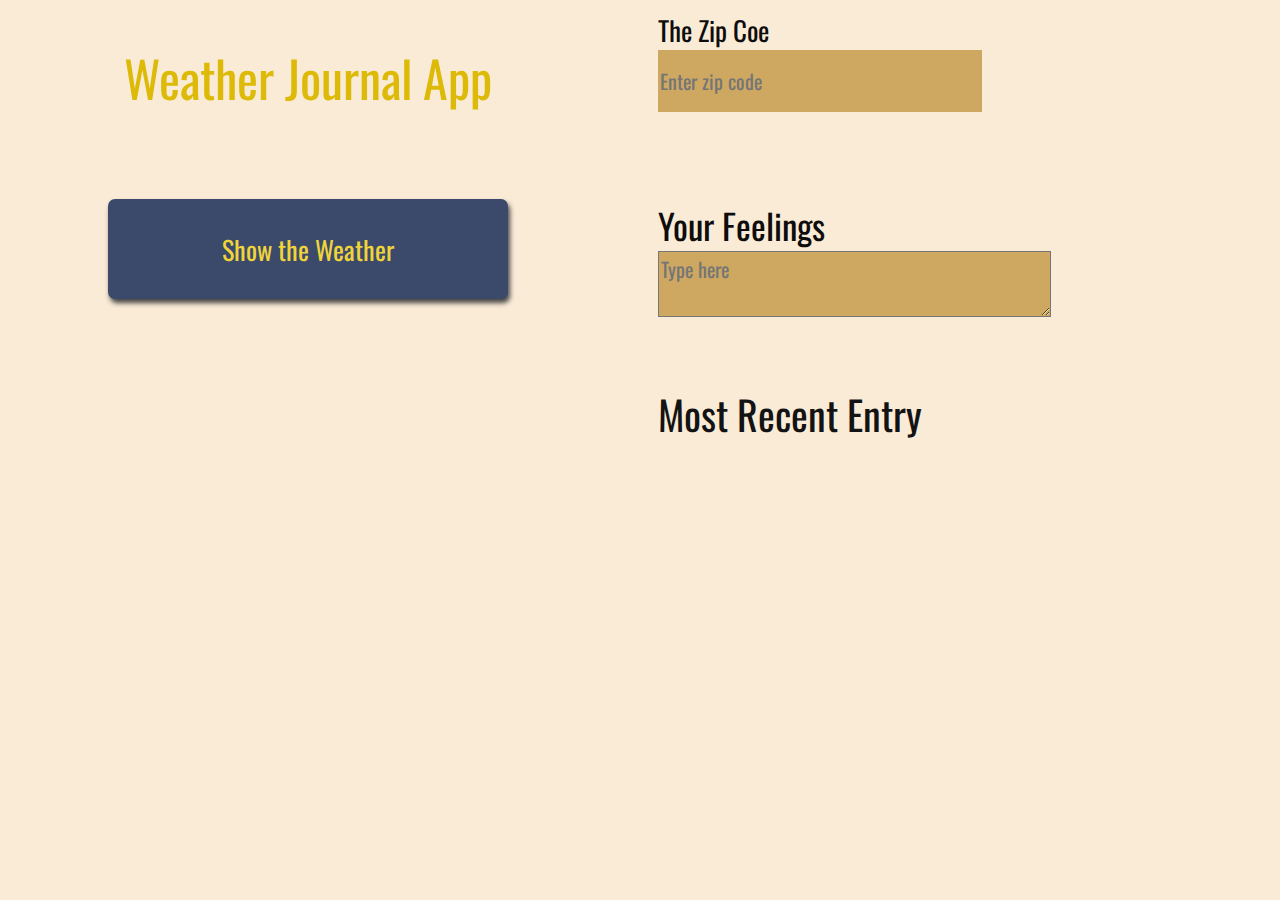
==== index.html @ bb155bee "first commit" ====
<!DOCTYPE html>
<html lang="en">

<head>
    <meta charset="UTF-8">
    <meta http-equiv="X-UA-Compatible" content="IE=edge">
    <meta name="viewport" content="width=device-width, initial-scale=1.0">
    <title>Weather Journal</title>
    <link href="https://fonts.googleapis.com/css?family=Oswald:400,600,700|Ranga:400,700&display=swap" rel="stylesheet">
    <link rel="stylesheet" href="style.css">
</head>

<body>
    <div id="app">
        <div class="holder headline">
            Weather Journal App
        </div>

        <div class="inputs_zip">
            <label for="Zip">The Zip Coe </label>
            <input type="text" id="zip" name="zip_code" placeholder="Enter zip code"><br>
        </div>
        <div class="inputs_feelings">
            <labe for="Feelings"> Your Feelings</label><br>
                <textarea type="text" id="Feelings" cols="40" rows="2" placeholder="Type here"></textarea><br>
        </div>
        <div class="holder button">
            <button id="generate_Weather_Data" type="submit"> Show the Weather </button>
        </div>
        <br>
        <div class="entries">
            <div class="title">Most Recent Entry</div>
            <div class="outpts">
                <p id="Current_Date"></p>
                <p id="Current_Temprature"></p>
                <p id="User_Feelings_output"></p>
            </div>
        </div>
    </div>
    </div>
</body>
<script src="app.js"></script>

</html>
---- style.css ----
body {
    margin: 0;
    padding: 0;
    background-color: antiquewhite;
    background-position: center center;
    background-size: cover;
    background-attachment: fixed;
    font-family: -apple-system, BlinkMacSystemFont, sans-serif;
    display: block;
    align-items: center;
}

.headline {
    color: rgb(221, 186, 8);
    font-size: 35px;

    padding: 30px;
    text-align: center;
}

#app {
    display: grid;
    grid-auto-rows: minmax(150px, auto);
    grid-template-columns: 50% 50%;
    height: 100%;
    color: #0e0d0c;
    justify-content: center;
    grid-gap: 1em;
    font-size: 20px;
    font-family: 'Oswald', sans-serif;
    padding: 10px;
    overflow: hidden;
    font-size: 35px;
}

.inputs_feelings {
    display: block;
    grid-row: 2/2;
    grid-column: 2/2;
}

.headline {
    font-size: 50px;
    text-align: center;

}

.title {
    font-size: 40px;
    color: rgb(20, 19, 19);

}

/*  Basic Styling To Override Default For Basic HTML Elements */
label {
    display: block;
    font-size: 27px;
}

input {
    display: block;
    height: 60px;
    width: 320px;
    background: #cea861;
    color: #1f1b0a;
    font-size: 20px;
    font-family: 'Oswald', sans-serif;
    border: none;
}

button {
    display: block;
    width: 400px;
    height: 100px;
    background: #3b4a6b;
    color: #f0d43a;
    font-size: 26px;
    font-family: 'Oswald', sans-serif;
    border: none;
    box-shadow: 2px 4px 5px #444;
    margin: auto;
    border-radius: 7px;
}





textarea {
    background: #cea861;
    color: #1f1b0a;
    font-size: 20px;
    font-family: 'Oswald', sans-serif;
    font-size: 20px;
}
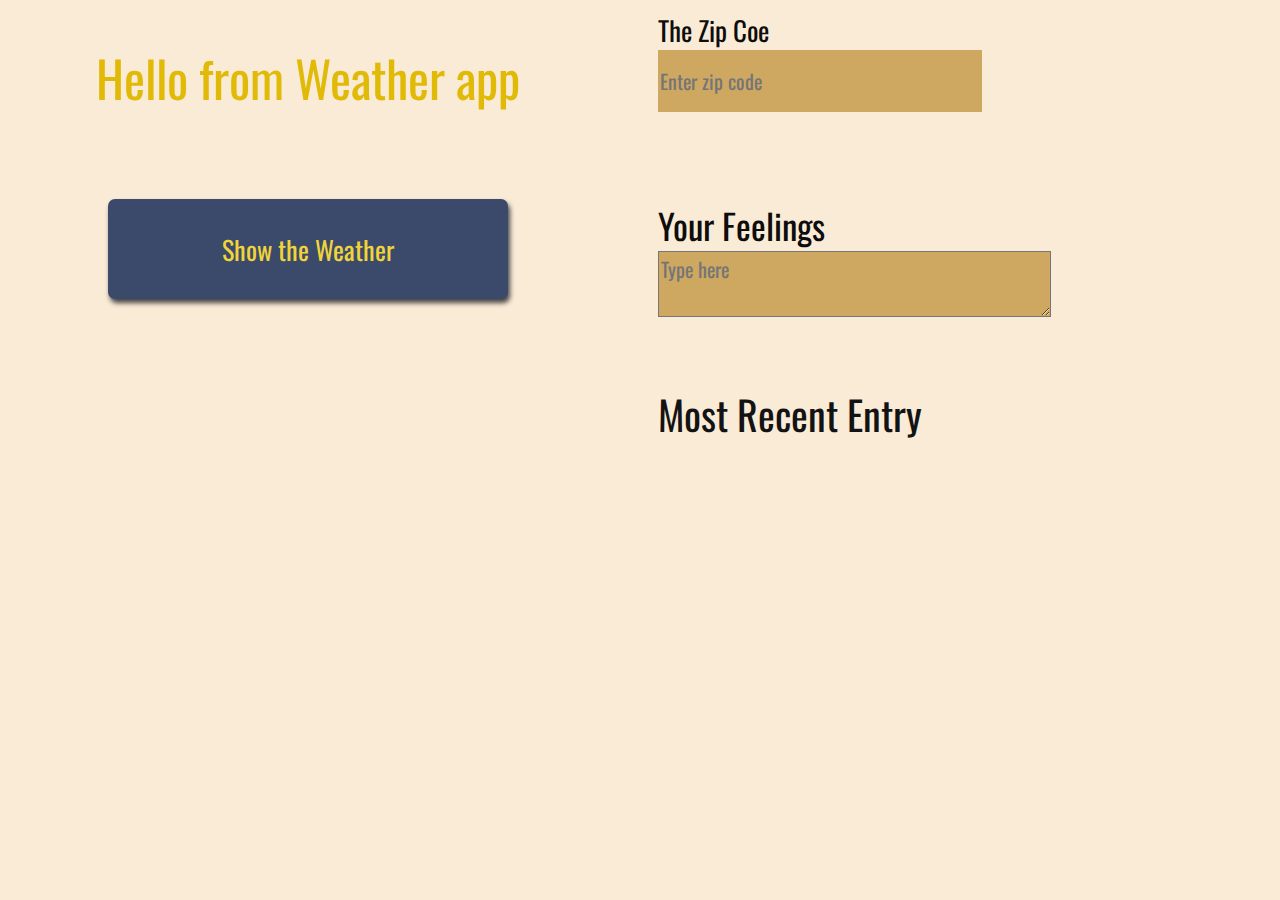
==== commit 503b3590: "Our recent commit yet again" ====
--- a/index.html
+++ b/index.html
@@ -13,7 +13,7 @@
 <body>
     <div id="app">
         <div class="holder headline">
-            Weather Journal App
+            Hello from Weather app 
         </div>
 
         <div class="inputs_zip">
--- a/style.css
+++ b/style.css
@@ -1,85 +1,84 @@
 body {
-    margin: 0;
-    padding: 0;
-    background-color: antiquewhite;
-    background-position: center center;
-    background-size: cover;
-    background-attachment: fixed;
-    font-family: -apple-system, BlinkMacSystemFont, sans-serif;
-    display: block;
-    align-items: center;
+  margin: 0;
+  padding: 0;
+  background-color: antiquewhite;
+  background-position: center center;
+  background-size: cover;
+  background-attachment: fixed;
+  font-family: -apple-system, BlinkMacSystemFont, sans-serif;
+  display: block;
+  align-items: center;
 }
 
 .headline {
-    color: rgb(221, 186, 8);
-    font-size: 35px;
-
-    padding: 30px;
-    text-align: center;
+  color: rgb(225, 186, 8);
+  font-size: 35px;
+  padding: 30px;
+  text-align: center;
 }
 
 #app {
-    display: grid;
-    grid-auto-rows: minmax(150px, auto);
-    grid-template-columns: 50% 50%;
-    height: 100%;
-    color: #0e0d0c;
-    justify-content: center;
-    grid-gap: 1em;
-    font-size: 20px;
-    font-family: 'Oswald', sans-serif;
-    padding: 10px;
-    overflow: hidden;
-    font-size: 35px;
+  display: grid;
+  grid-auto-rows: minmax(150px, auto);
+  grid-template-columns: 50% 50%;
+  height: 100%;
+  color: #0e0d0c;
+  justify-content: center;
+  grid-gap: 1em;
+  font-size: 20px;
+  font-family: 'Oswald', sans-serif;
+  padding: 10px;
+  overflow: hidden;
+  font-size: 35px;
 }
 
 .inputs_feelings {
-    display: block;
-    grid-row: 2/2;
-    grid-column: 2/2;
+  display: block;
+  grid-row: 2/2;
+  grid-column: 2/2;
 }
 
 .headline {
-    font-size: 50px;
-    text-align: center;
+  font-size: 50px;
+  text-align: center;
 
 }
 
 .title {
-    font-size: 40px;
-    color: rgb(20, 19, 19);
+  font-size: 40px;
+  color: rgb(20, 19, 19);
 
 }
 
 /*  Basic Styling To Override Default For Basic HTML Elements */
 label {
-    display: block;
-    font-size: 27px;
+  display: block;
+  font-size: 27px;
 }
 
 input {
-    display: block;
-    height: 60px;
-    width: 320px;
-    background: #cea861;
-    color: #1f1b0a;
-    font-size: 20px;
-    font-family: 'Oswald', sans-serif;
-    border: none;
+  display: block;
+  height: 60px;
+  width: 320px;
+  background: #cea861;
+  color: #1f1b0a;
+  font-size: 20px;
+  font-family: 'Oswald', sans-serif;
+  border: none;
 }
 
 button {
-    display: block;
-    width: 400px;
-    height: 100px;
-    background: #3b4a6b;
-    color: #f0d43a;
-    font-size: 26px;
-    font-family: 'Oswald', sans-serif;
-    border: none;
-    box-shadow: 2px 4px 5px #444;
-    margin: auto;
-    border-radius: 7px;
+  display: block;
+  width: 400px;
+  height: 100px;
+  background: #3b4a6b;
+  color: #f0d43a;
+  font-size: 26px;
+  font-family: 'Oswald', sans-serif;
+  border: none;
+  box-shadow: 2px 4px 5px #444;
+  margin: auto;
+  border-radius: 7px;
 }
 
 
@@ -87,9 +86,9 @@
 
 
 textarea {
-    background: #cea861;
-    color: #1f1b0a;
-    font-size: 20px;
-    font-family: 'Oswald', sans-serif;
-    font-size: 20px;
+  background: #cea861;
+  color: #1f1b0a;
+  font-size: 20px;
+  font-family: 'Oswald', sans-serif;
+  font-size: 20px;
 }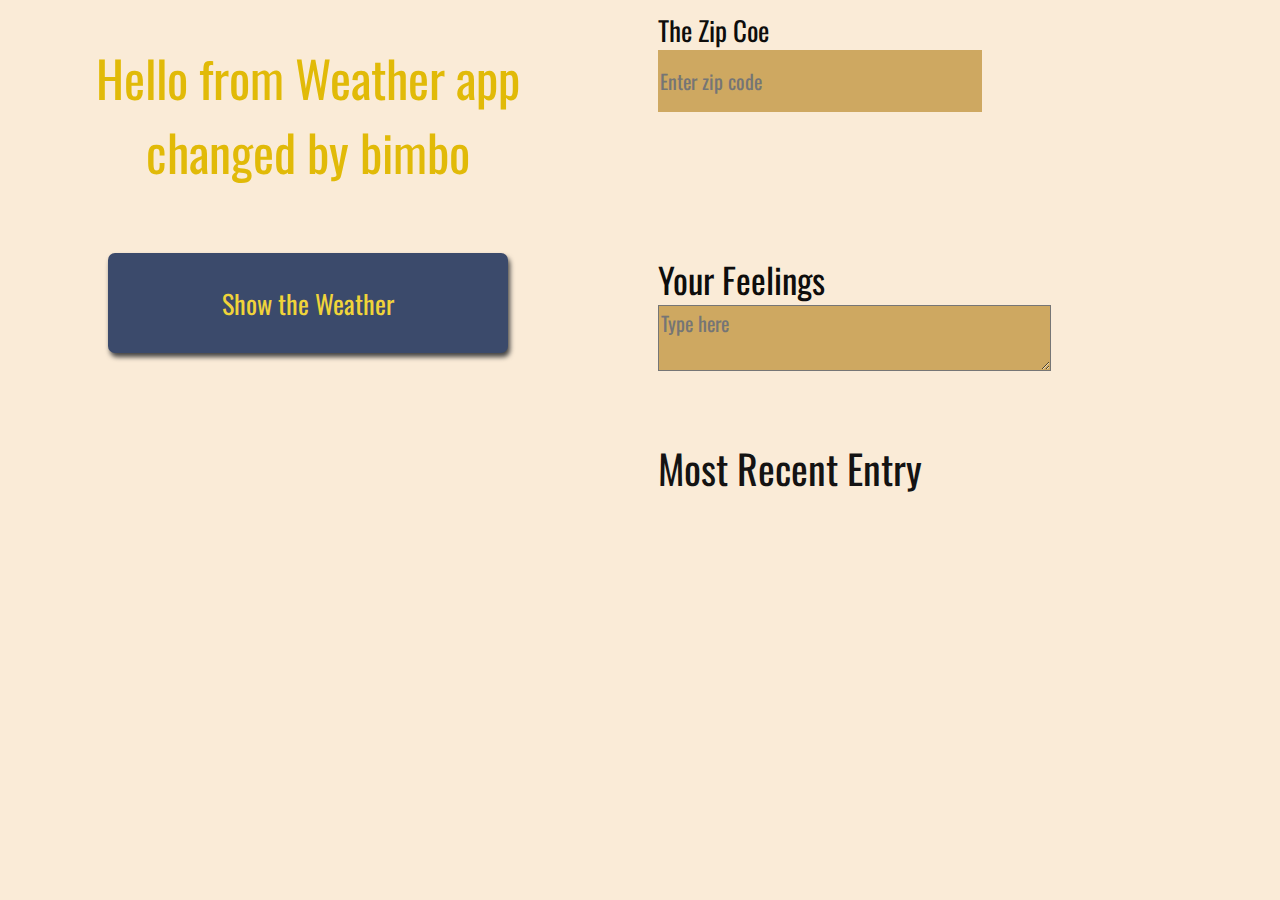
==== commit 5325af5b: "Bimbo changed" ====
--- a/index.html
+++ b/index.html
@@ -13,7 +13,7 @@
 <body>
     <div id="app">
         <div class="holder headline">
-            Hello from Weather app 
+            Hello from Weather app  changed by bimbo
         </div>
 
         <div class="inputs_zip">
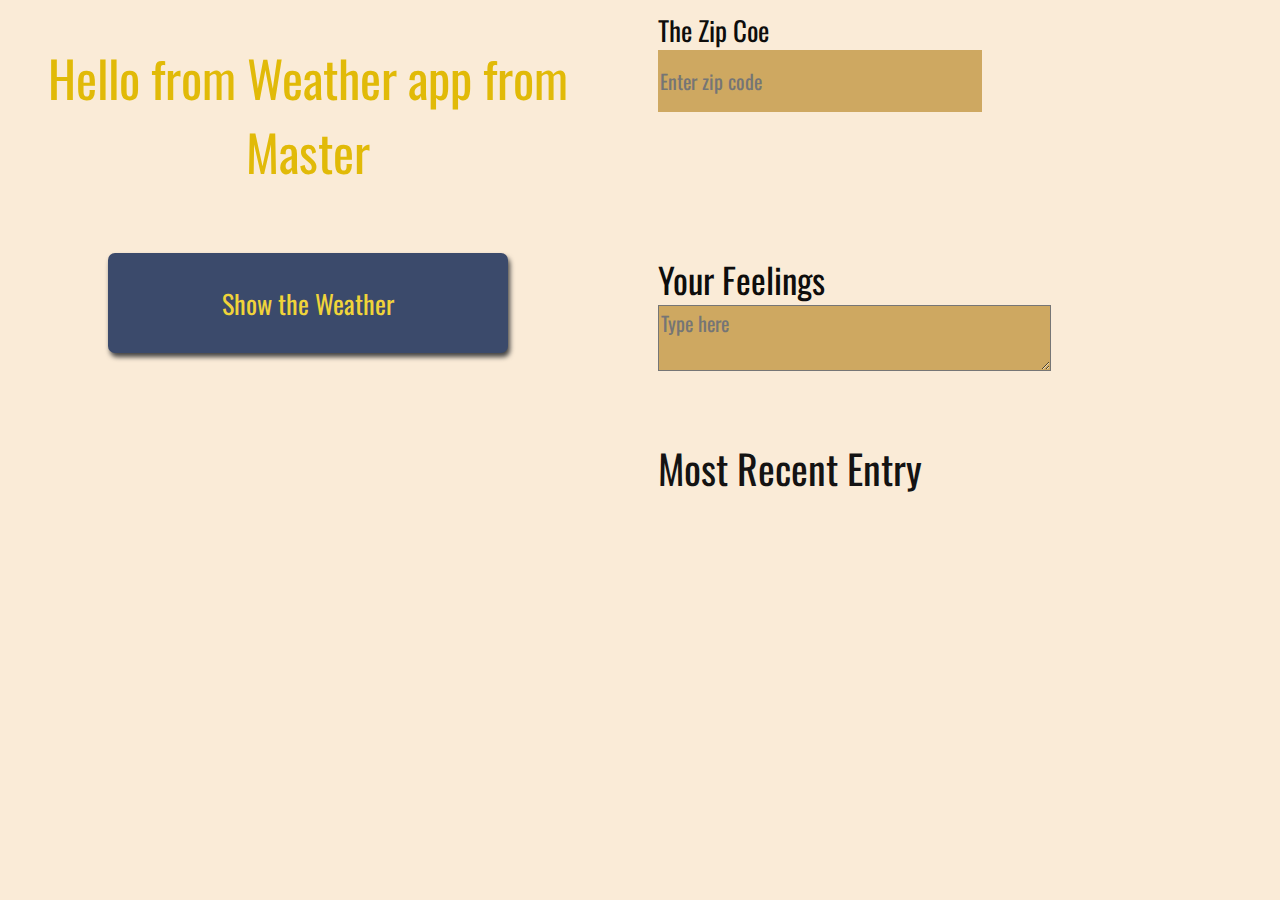
==== commit e75381a3: "master changed" ====
--- a/index.html
+++ b/index.html
@@ -13,7 +13,7 @@
 <body>
     <div id="app">
         <div class="holder headline">
-            Hello from Weather app  changed by bimbo
+            Hello from Weather app from Master
         </div>
 
         <div class="inputs_zip">
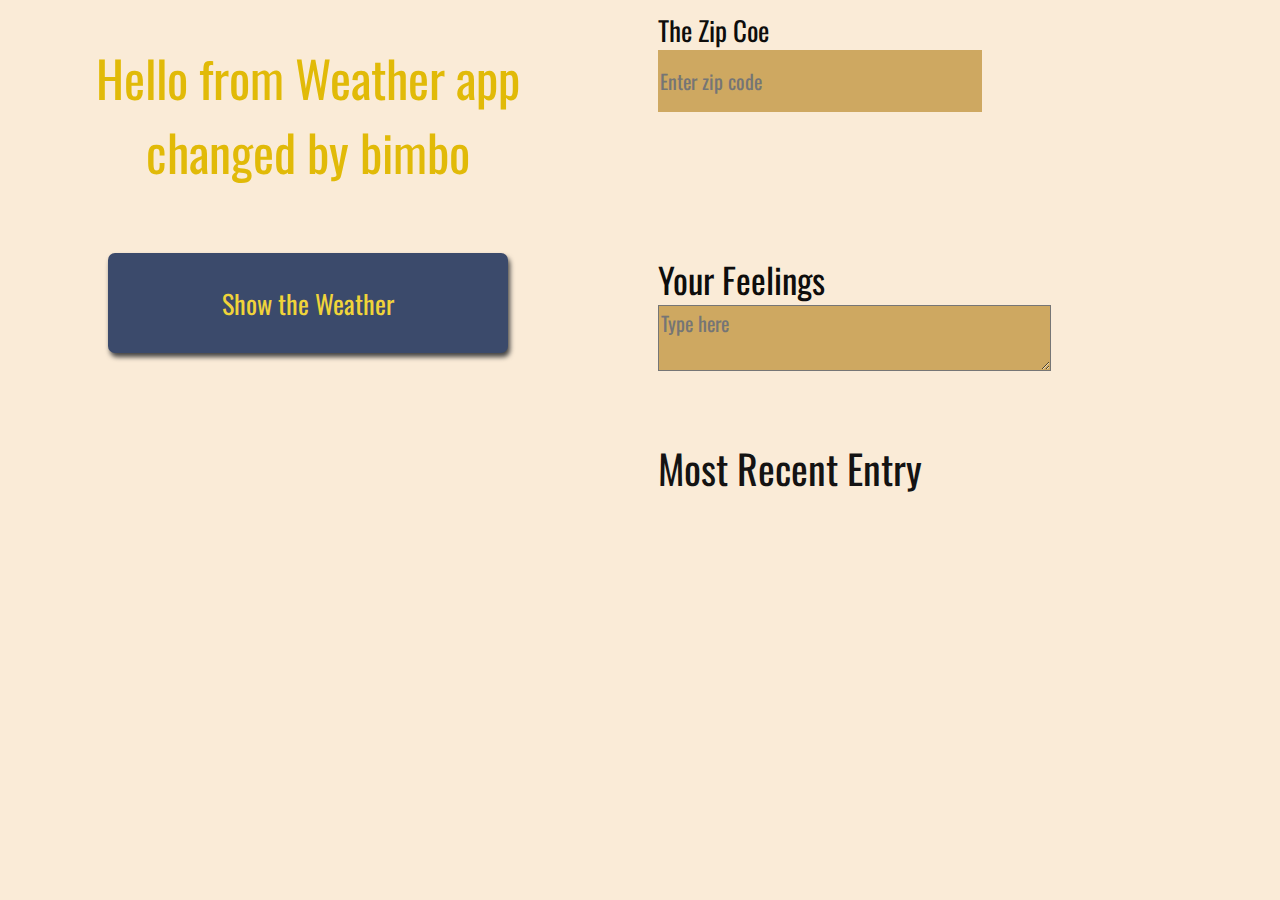
==== commit 2ec3c0e1: "Add bimbo changes" ====
--- a/index.html
+++ b/index.html
@@ -13,7 +13,7 @@
 <body>
     <div id="app">
         <div class="holder headline">
-            Hello from Weather app from Master
+            Hello from Weather app changed by bimbo
         </div>
 
         <div class="inputs_zip">
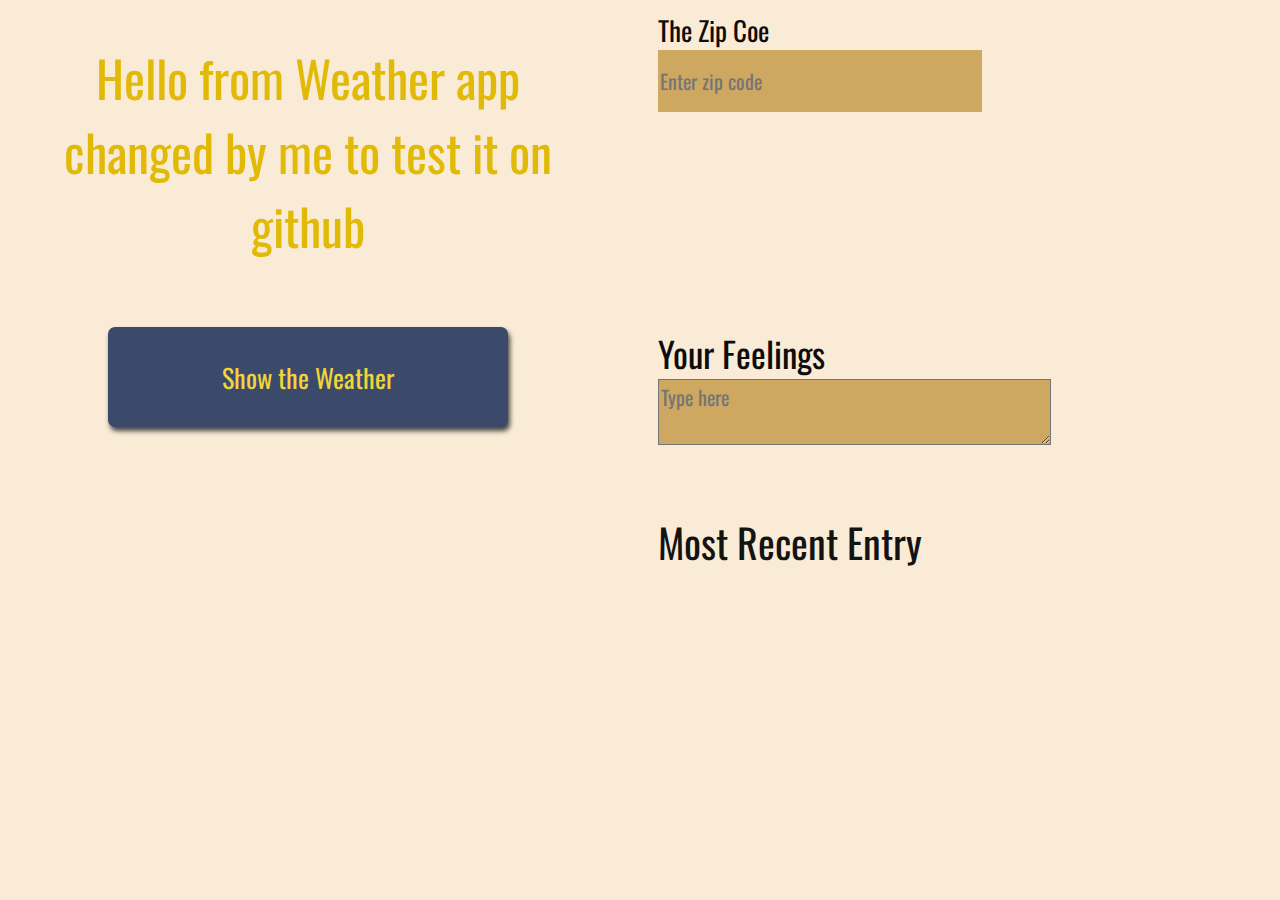
==== commit 177d0928: "pushing to github" ====
--- a/index.html
+++ b/index.html
@@ -13,7 +13,7 @@
 <body>
     <div id="app">
         <div class="holder headline">
-            Hello from Weather app changed by bimbo
+            Hello from Weather app changed by me to test it on github
         </div>
 
         <div class="inputs_zip">
